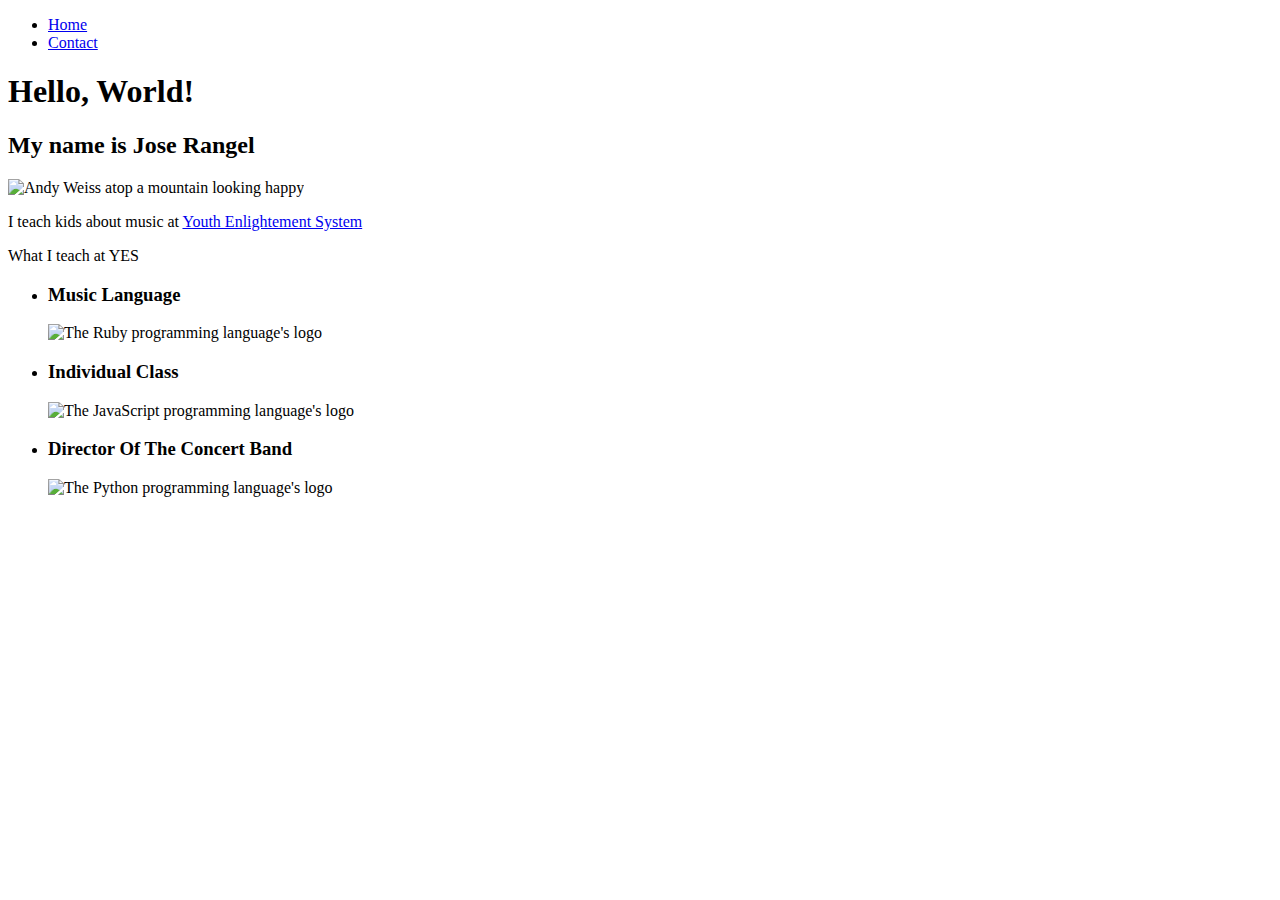
==== index.html @ 0ea205b9 "all_about_me_html_done" ====
<!DOCTYPE html>
<html lang="en">
  <head>
    <meta charset="UTF-8">
    <meta name="viewport" content="width=device-width, initial-scale=1.0">
    <meta http-equiv="X-UA-Compatible" content="ie=edge">
    <title>All About Me!</title>
  </head>
  <body>
    <nav>
      <ul>
        <li><a href="index.html" class="current-page">Home</a></li>
        <li><a href="contact.html">Contact</a></li>
      </ul>
    </nav>
    <main>
      <h1>Hello, World!</h1>
      <h2>My name is Jose Rangel</h2>
      <img
        id="profile-pic"
        src="me.jpg"
        alt="Andy Weiss atop a mountain looking happy"
      >
      <p>
        I teach kids about music at
        <a href="https://youthenlightenmentsystem.com" target="_blank">
          Youth Enlightement System
        </a>
      </p>
      <div>
        <p>What I teach at YES </p>
        <ul id="teaching-list">
          <li>
            <h3>Music Language</h3>
            <img src="ruby.jpg" alt="The Ruby programming language's logo">
          </li>
          <li>
            <h3>Individual Class</h3>
            <img src="js.jpg" alt="The JavaScript programming language's logo">
          </li>
          <li>
            <h3>Director Of The Concert Band</h3>
            <img src="python.jpg" alt="The Python programming language's logo">
          </li>
        </ul>
      </div>
    </main>
  </body>
</html>
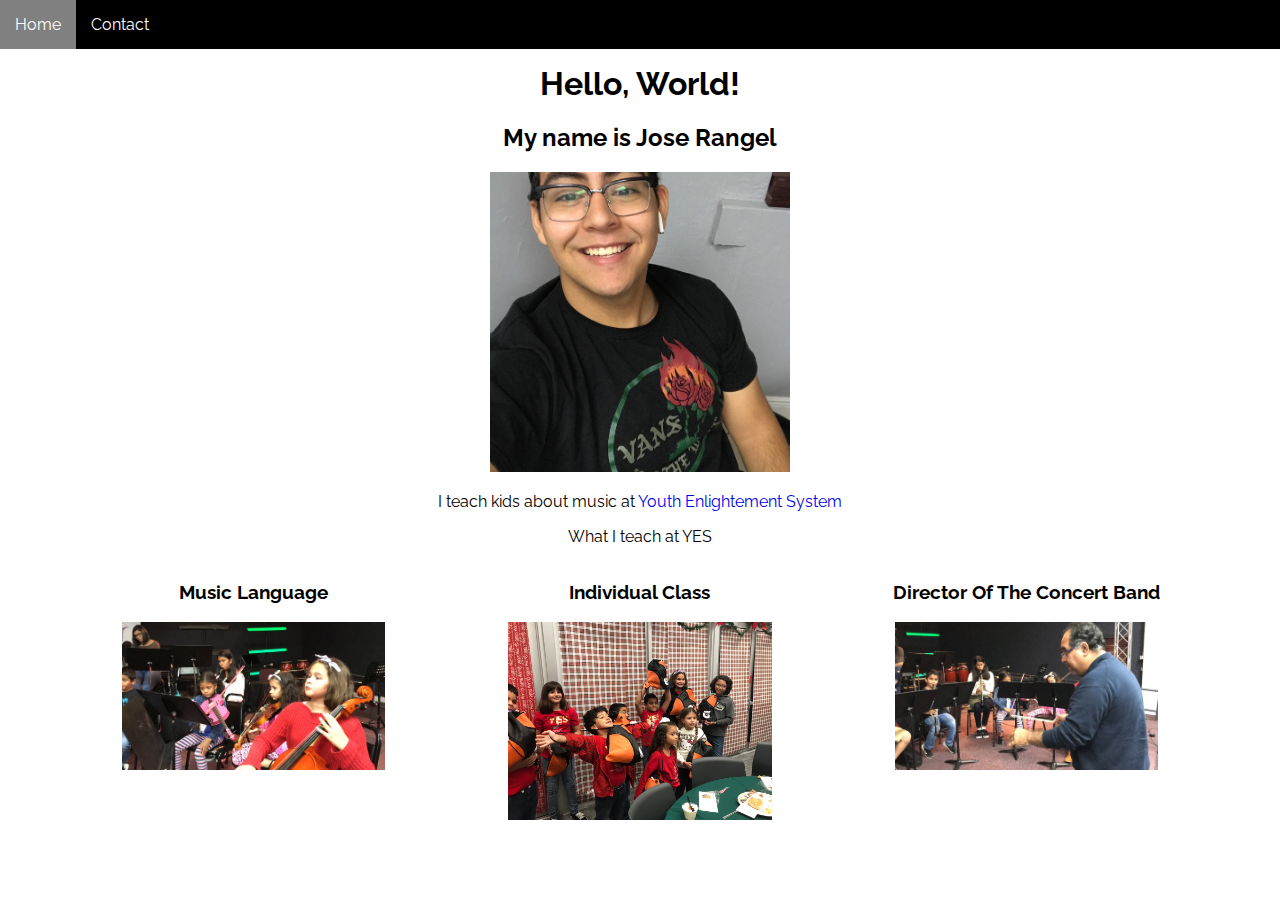
==== commit ebd652fc: "css changes" ====
--- a/index.html
+++ b/index.html
@@ -4,6 +4,10 @@
     <meta charset="UTF-8">
     <meta name="viewport" content="width=device-width, initial-scale=1.0">
     <meta http-equiv="X-UA-Compatible" content="ie=edge">
+    <link rel="stylesheet" href="global.css">
+    <link href="https://fonts.googleapis.com/css?family=Raleway&display=swap" rel="stylesheet">
+    <link rel="stylesheet" href="navbar.css">
+    <link rel="stylesheet" href="index.css">
     <title>All About Me!</title>
   </head>
   <body>
@@ -18,8 +22,8 @@
       <h2>My name is Jose Rangel</h2>
       <img
         id="profile-pic"
-        src="me.jpg"
-        alt="Andy Weiss atop a mountain looking happy"
+        src="9171EEE2-A6DC-40D9-A7AB-A77295396BB5_1_105_c.jpeg"
+        alt="maracay description"
       >
       <p>
         I teach kids about music at
@@ -32,15 +36,15 @@
         <ul id="teaching-list">
           <li>
             <h3>Music Language</h3>
-            <img src="ruby.jpg" alt="The Ruby programming language's logo">
+            <img src="95A25D54-DEDA-4889-80E3-219531AA2DFF_1_105_c.jpeg" alt="The Ruby programming language's logo">
           </li>
           <li>
             <h3>Individual Class</h3>
-            <img src="js.jpg" alt="The JavaScript programming language's logo">
+            <img src="DD50DE9B-470B-43E1-B67F-4D8407A2DA07_1_105_c.jpeg" alt="The JavaScript programming language's logo">
           </li>
           <li>
             <h3>Director Of The Concert Band</h3>
-            <img src="python.jpg" alt="The Python programming language's logo">
+            <img src="E1254483-FE13-4683-BDE4-12A160FC5809_1_105_c.jpeg" alt="The Python programming language's logo">
           </li>
         </ul>
       </div>
--- a/global.css
+++ b/global.css
@@ -0,0 +1,20 @@
+body {
+margin: 0; 
+}
+li{
+    list-style-type: none;
+}
+a{
+    text-decoration: none;
+}
+*{
+    font-family: 'Raleway', sans-serif;
+    box-sizing: border-box;   
+}
+
+main{
+    margin: 65px;
+}
+ul{ 
+    padding: 0;
+}
--- a/navbar.css
+++ b/navbar.css
@@ -0,0 +1,28 @@
+nav{
+    background-color: black;
+    position: fixed;
+    top: 0;
+    left: 0;
+    right: 0;
+    z-index: 2;
+}
+
+nav ul{
+    display: flex;
+    margin: 0;
+}
+
+nav a{
+    color: white;
+    padding: 15px;
+    display: inline-block;
+    transition: background-color 0.2s;
+}
+
+.current-page{
+    background-color: cornflowerblue;
+}
+
+nav a:hover{
+    background-color: gray;
+}--- a/index.css
+++ b/index.css
@@ -0,0 +1,25 @@
+main{
+    text-align: center;
+}
+
+#profile-pic{
+    border-radius: 100;
+    width: 300px;
+    height: 300px;
+    object-fit: cover;
+    transition: transform 0.5s;
+}
+
+#profile-pic:hover{
+    transform: scale(1.1);
+}
+
+img{
+    width: 70%;
+}
+
+#teaching-list{
+    display: grid;
+    grid-template-columns: repeat(auto-fit, minmax(250px, 1fr));
+    grid-gap: 10px;
+}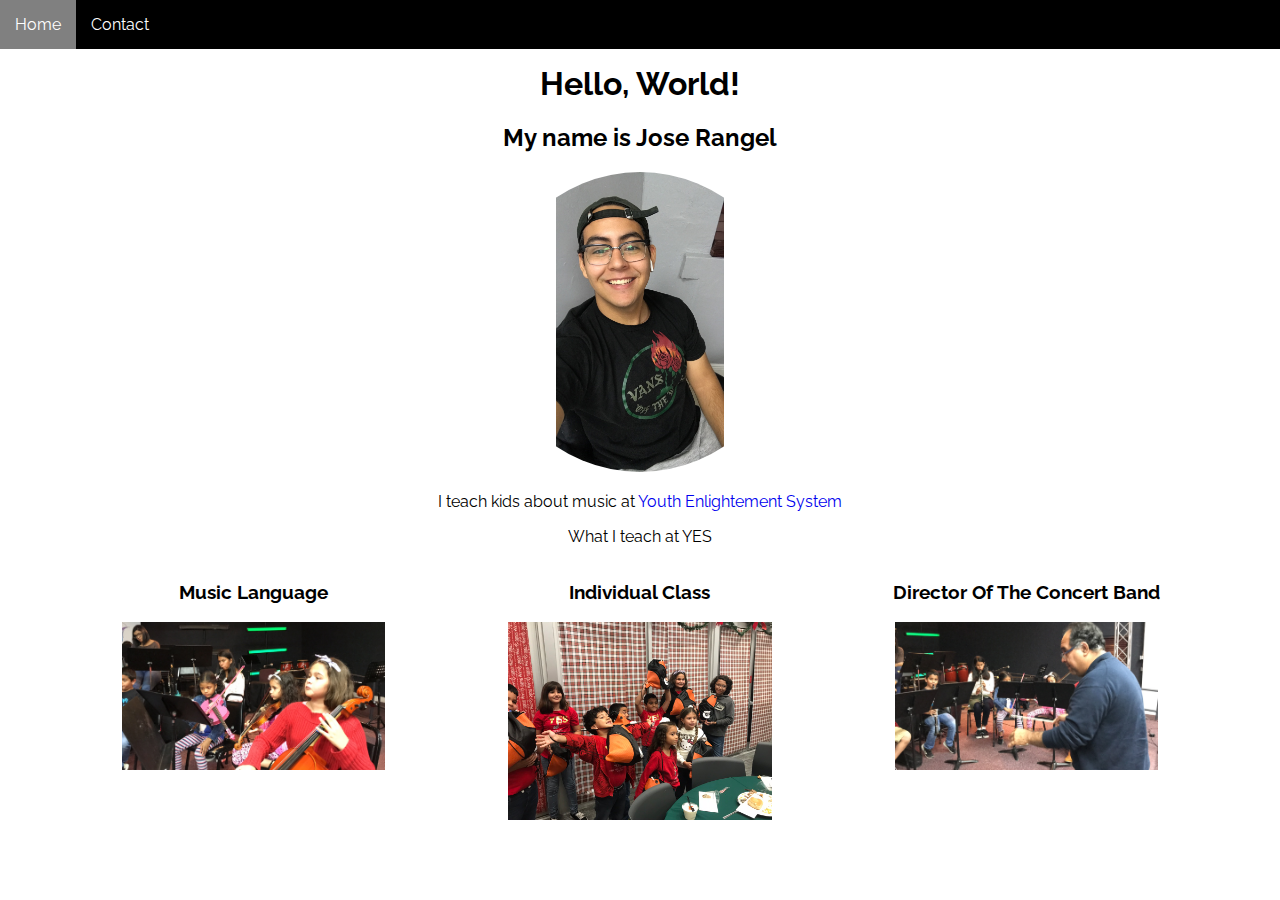
==== commit 60806c9c: "changes on the images" ====
--- a/index.html
+++ b/index.html
@@ -34,15 +34,15 @@
       <div>
         <p>What I teach at YES </p>
         <ul id="teaching-list">
-          <li>
+          <li class="image">
             <h3>Music Language</h3>
             <img src="95A25D54-DEDA-4889-80E3-219531AA2DFF_1_105_c.jpeg" alt="The Ruby programming language's logo">
           </li>
-          <li>
+          <li class="image">
             <h3>Individual Class</h3>
             <img src="DD50DE9B-470B-43E1-B67F-4D8407A2DA07_1_105_c.jpeg" alt="The JavaScript programming language's logo">
           </li>
-          <li>
+          <li class="image">
             <h3>Director Of The Concert Band</h3>
             <img src="E1254483-FE13-4683-BDE4-12A160FC5809_1_105_c.jpeg" alt="The Python programming language's logo">
           </li>
--- a/global.css
+++ b/global.css
@@ -17,4 +17,4 @@
 }
 ul{ 
     padding: 0;
-}
+}--- a/index.css
+++ b/index.css
@@ -3,10 +3,10 @@
 }
 
 #profile-pic{
-    border-radius: 100;
+    border-radius: 100rem;
     width: 300px;
     height: 300px;
-    object-fit: cover;
+    object-fit: contain;
     transition: transform 0.5s;
 }
 
@@ -18,6 +18,11 @@
     width: 70%;
 }
 
+.image:hover{
+    transform: scale(1.1);
+    transition: transform 0.5s;
+} 
+
 #teaching-list{
     display: grid;
     grid-template-columns: repeat(auto-fit, minmax(250px, 1fr));
